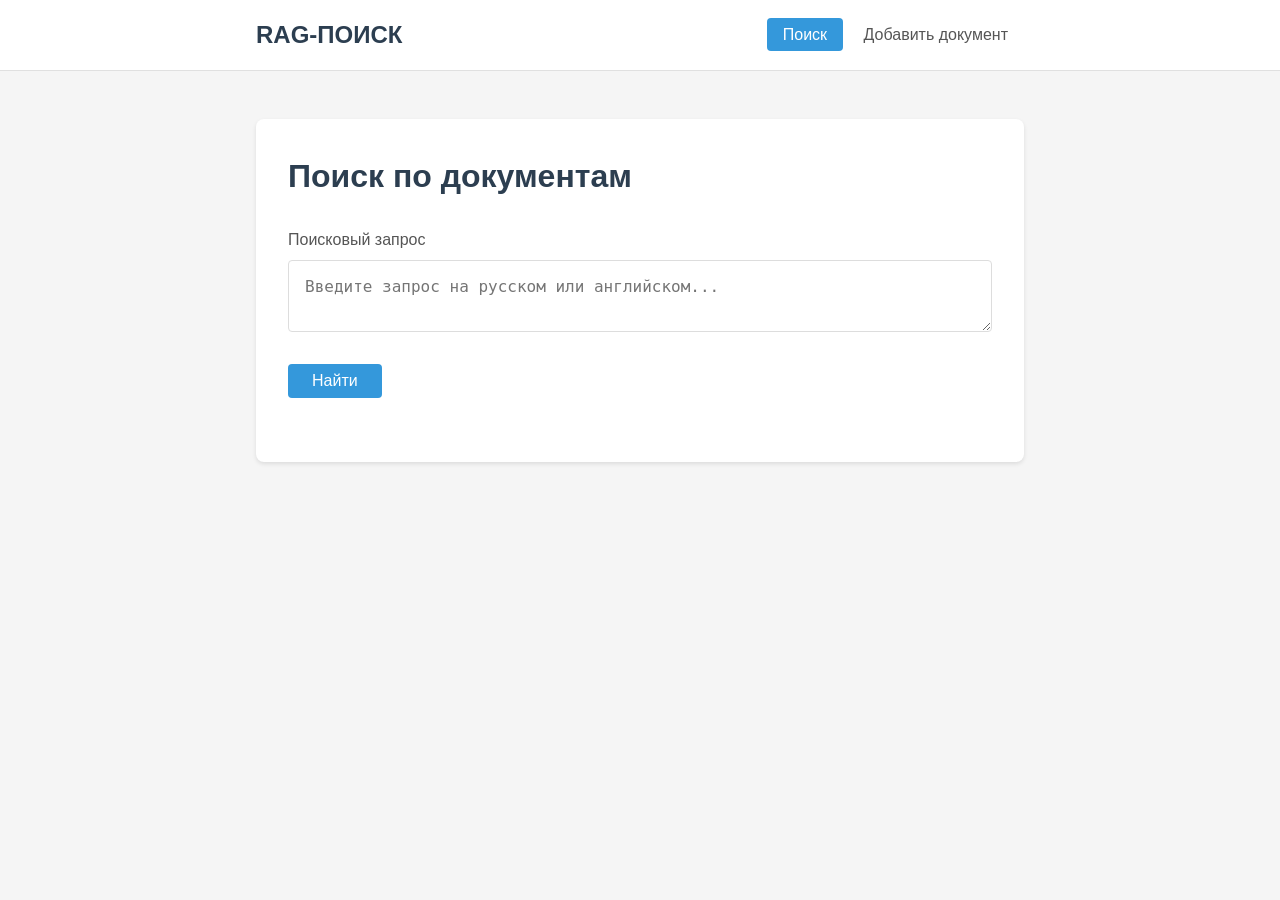
==== static/index.html @ bc3e72ab "init" ====
<!DOCTYPE html>
<html lang="ru">
<head>
    <meta charset="UTF-8">
    <meta name="viewport" content="width=device-width, initial-scale=1.0">
    <title>RAG Поиск — Поиск документов</title>
    <link rel="stylesheet" href="/static/style.css">
</head>
<body class="p-page">
    <header class="b-header">
        <div class="b-header__container">
            <div class="b-header__logo">RAG-ПОИСК</div>
            <nav class="b-nav">
                <a class="b-nav__link b-nav__link_active" href="/">Поиск</a>
                <a class="b-nav__link" href="/add">Добавить документ</a>
            </nav>
        </div>
    </header>

    <main class="p-page__container">
        <div class="b-card">
            <h1 class="b-card__title">Поиск по документам</h1>
            
            <div class="b-field">
                <label class="b-field__label" for="query">Поисковый запрос</label>
                <textarea class="b-field__input" id="query" placeholder="Введите запрос на русском или английском..."></textarea>
            </div>
            
            <button class="b-btn" id="search-btn">Найти</button>
            
            <div class="b-status" id="search-status" style="display: none;"></div>
            
            <div class="b-results" id="results"></div>
        </div>
    </main>

    <script src="/static/lib/marked.min.js"></script>
    <script src="/static/lib/purify.min.js"></script>
    <script src="/static/app.js"></script>
</body>
</html>
---- static/style.css ----
:root {
    /* Цвета */
    --color-primary: #3498db;
    --color-primary-hover: #2980b9;
    --color-bg-page: #f5f5f5;
    --color-bg-card: #fff;
    --color-bg-muted: #fafafa;
    --color-bg-hover: #f0f0f0;
    --color-text: #333;
    --color-text-muted: #888;
    --color-text-secondary: #555;
    --color-title: #2c3e50;
    --color-border: #ddd;
    --color-border-light: #e0e0e0;
    --color-disabled: #bdc3c7;

    /* Статусы */
    --color-success-bg: #d4edda;
    --color-success-text: #155724;
    --color-success-border: #c3e6cb;
    --color-error-bg: #f8d7da;
    --color-error-text: #721c24;
    --color-error-border: #f5c6cb;
    --color-info-bg: #d1ecf1;
    --color-info-text: #0c5460;
    --color-info-border: #bee5eb;

    /* Отступы (база 0.5rem = 8px) */
    --space-xs: 0.25rem;
    --space-sm: 0.5rem;
    --space-md: 1rem;
    --space-lg: 1.5rem;
    --space-xl: 2rem;
    --space-2xl: 2.5rem;

    /* Размеры шрифтов */
    --font-sm: 0.875rem;
    --font-base: 1rem;
    --font-lg: 1.25rem;
    --font-xl: 1.5rem;

    /* Радиусы */
    --radius-sm: 0.25rem;
    --radius-md: 0.5rem;

    /* Контейнер */
    --container-max: 50rem;

    /* Тени */
    --shadow-card: 0 0.125rem 0.25rem rgba(0, 0, 0, 0.1);
}

* {
    margin: 0;
    padding: 0;
    box-sizing: border-box;
}

body {
    font-family: -apple-system, BlinkMacSystemFont, 'Segoe UI', Roboto, Oxygen, Ubuntu, Cantarell, sans-serif;
    background: var(--color-bg-page);
    color: var(--color-text);
    line-height: 1.6;
}

.b-header {
    background: var(--color-bg-card);
    border-bottom: 1px solid var(--color-border-light);
    padding: var(--space-md) 0;
    margin-bottom: var(--space-xl);
}

.b-header__container {
    max-width: var(--container-max);
    margin: 0 auto;
    padding: 0 var(--space-md);
    display: flex;
    justify-content: space-between;
    align-items: center;
}

.b-header__logo {
    font-size: var(--font-xl);
    font-weight: 600;
    color: var(--color-title);
}

.b-nav__link {
    color: var(--color-text-secondary);
    text-decoration: none;
    padding: var(--space-sm) var(--space-md);
    border-radius: var(--radius-sm);
    transition: background 0.2s;
}

.b-nav__link:hover {
    background: var(--color-bg-hover);
}

.b-nav__link_active {
    background: var(--color-primary);
    color: var(--color-bg-card);
}

.p-page__container {
    max-width: var(--container-max);
    margin: 0 auto;
    padding: var(--space-md);
}

.b-card {
    background: var(--color-bg-card);
    border-radius: var(--radius-md);
    padding: var(--space-xl);
    box-shadow: var(--shadow-card);
}

.b-card__title {
    margin-bottom: var(--space-lg);
    color: var(--color-title);
}

.b-field {
    margin-bottom: var(--space-lg);
}

.b-field__label {
    display: block;
    margin-bottom: var(--space-sm);
    font-weight: 500;
    color: var(--color-text-secondary);
}

.b-field__input {
    width: 100%;
    padding: var(--space-md);
    border: 1px solid var(--color-border);
    border-radius: var(--radius-sm);
    font-size: var(--font-base);
    transition: border-color 0.2s;
    resize: vertical;
}

.b-field__input:focus {
    outline: none;
    border-color: var(--color-primary);
}

.b-field__input_size_large {
    height: 16rem;
}

.b-field__help {
    font-size: var(--font-sm);
    color: var(--color-text-muted);
    margin-top: var(--space-xs);
}

.b-btn {
    display: inline-block;
    padding: var(--space-sm) var(--space-lg);
    background: var(--color-primary);
    color: var(--color-bg-card);
    border: none;
    border-radius: var(--radius-sm);
    font-size: var(--font-base);
    cursor: pointer;
    transition: background 0.2s;
}

.b-btn:hover {
    background: var(--color-primary-hover);
}

.b-btn:disabled {
    background: var(--color-disabled);
    cursor: not-allowed;
}

.b-results {
    margin-top: var(--space-xl);
}

.b-result {
    padding: var(--space-md);
    border: 1px solid var(--color-border-light);
    border-radius: var(--radius-sm);
    margin-bottom: var(--space-sm);
    background: var(--color-bg-muted);
}

.b-result__score {
    font-size: var(--font-sm);
    color: var(--color-text-muted);
    margin-bottom: var(--space-sm);
}

.b-result__content {
    color: var(--color-text);
}

.b-result__refs-title {
    font-weight: bold;
    text-transform: uppercase;
}

.b-result__refs-list {
    margin-left: var(--space-lg);
    margin-bottom: var(--space-sm);
}

.b-result__ref {
    margin-bottom: var(--space-xs);
}

.b-result__ref-note {
    color: var(--color-text-secondary);
    font-style: italic;
}

.b-markdown h1,
.b-markdown h2,
.b-markdown h3,
.b-markdown h4,
.b-markdown h5,
.b-markdown h6 {
    margin-top: var(--space-md);
    margin-bottom: var(--space-sm);
    color: var(--color-title);
    line-height: 1.3;
}

.b-markdown h1 { font-size: var(--font-xl); }
.b-markdown h2 { font-size: 1.3rem; }
.b-markdown h3 { font-size: 1.1rem; }

.b-markdown p {
    margin-bottom: var(--space-sm);
}

.b-markdown ul,
.b-markdown ol {
    margin-left: var(--space-lg);
    margin-bottom: var(--space-sm);
}

.b-markdown li {
    margin-bottom: var(--space-xs);
}

.b-markdown code {
    background: var(--color-bg-hover);
    padding: 0.125rem 0.375rem;
    border-radius: 0.1875rem;
    font-family: 'Consolas', 'Monaco', monospace;
    font-size: 0.9em;
}

.b-markdown pre {
    background: var(--color-bg-page);
    padding: var(--space-sm) var(--space-md);
    border-radius: var(--radius-sm);
    overflow-x: auto;
    margin-bottom: var(--space-sm);
}

.b-markdown pre code {
    background: none;
    padding: 0;
}

.b-markdown blockquote {
    border-left: 0.25rem solid var(--color-primary);
    padding-left: var(--space-md);
    margin-left: 0;
    color: #666;
    font-style: italic;
}

.b-markdown a {
    color: var(--color-primary);
    text-decoration: none;
}

.b-markdown a:hover {
    text-decoration: underline;
}

.b-markdown table {
    border-collapse: collapse;
    width: 100%;
    margin-bottom: var(--space-sm);
}

.b-markdown th,
.b-markdown td {
    border: 1px solid var(--color-border);
    padding: var(--space-sm);
    text-align: left;
}

.b-markdown th {
    background: var(--color-bg-hover);
    font-weight: 600;
}

.b-status {
    padding: var(--space-sm) var(--space-md);
    border-radius: var(--radius-sm);
    margin-top: var(--space-md);
}

.b-status_success {
    background: var(--color-success-bg);
    color: var(--color-success-text);
    border: 1px solid var(--color-success-border);
}

.b-status_error {
    background: var(--color-error-bg);
    color: var(--color-error-text);
    border: 1px solid var(--color-error-border);
}

.b-status_info {
    background: var(--color-info-bg);
    color: var(--color-info-text);
    border: 1px solid var(--color-info-border);
}

.b-empty {
    text-align: center;
    padding: var(--space-2xl);
    color: var(--color-text-muted);
}

.b-spinner {
    display: inline-block;
    width: 1rem;
    height: 1rem;
    border: 0.125rem solid var(--color-bg-card);
    border-top-color: transparent;
    border-radius: 50%;
    animation: spin 0.8s linear infinite;
    margin-right: var(--space-sm);
    vertical-align: middle;
}

@keyframes spin {
    to { transform: rotate(360deg); }
}
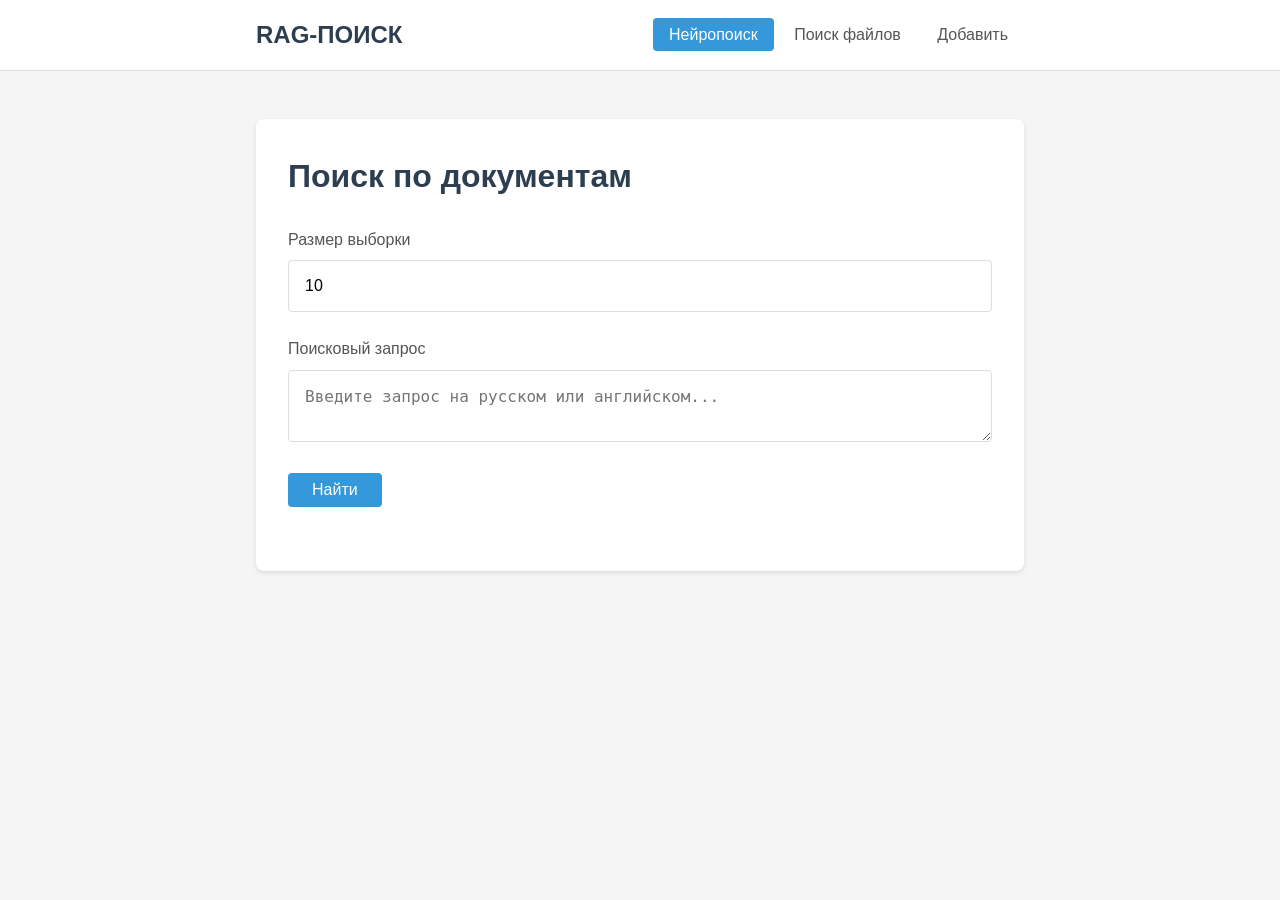
==== commit 1992b9bb: "TASK-202605151726: [feature] Позволить задавать top_k" ====
--- a/static/index.html
+++ b/static/index.html
@@ -11,8 +11,9 @@
         <div class="b-header__container">
             <div class="b-header__logo">RAG-ПОИСК</div>
             <nav class="b-nav">
-                <a class="b-nav__link b-nav__link_active" href="/">Поиск</a>
-                <a class="b-nav__link" href="/add">Добавить документ</a>
+                <a class="b-nav__link b-nav__link_active" href="/">Нейропоиск</a>
+                <a class="b-nav__link" href="/search-files">Поиск файлов</a>
+                <a class="b-nav__link" href="/add">Добавить</a>
             </nav>
         </div>
     </header>
@@ -21,6 +22,11 @@
         <div class="b-card">
             <h1 class="b-card__title">Поиск по документам</h1>
             
+            <div class="b-field">
+                <label class="b-field__label" for="query">Размер выборки</label>
+                <input class="b-field__input" id="topk" type="number" value="10">
+            </div>
+
             <div class="b-field">
                 <label class="b-field__label" for="query">Поисковый запрос</label>
                 <textarea class="b-field__input" id="query" placeholder="Введите запрос на русском или английском..."></textarea>
--- a/static/style.css
+++ b/static/style.css
@@ -349,3 +349,37 @@
 @keyframes spin {
     to { transform: rotate(360deg); }
 }
+
+.b-image-grid {
+    display: grid;
+    grid-template-columns: repeat(auto-fill, minmax(12rem, 1fr));
+    gap: var(--space-md);
+    margin-top: var(--space-md);
+}
+
+.b-image-item {
+    text-align: center;
+}
+
+.b-image-item:hover {
+    opacity: 0.8;
+}
+
+.b-image-item__link {
+    text-decoration: none;
+}
+
+.b-image-item__thumb {
+    max-width: 100%;
+    max-height: 12rem;
+    border-radius: var(--radius-sm);
+    border: 1px solid var(--color-border-light);
+    object-fit: cover;
+}
+
+.b-image-item__path {
+    font-size: var(--font-sm);
+    color: var(--color-text-muted);
+    margin-top: var(--space-xs);
+    word-break: break-all;
+}
